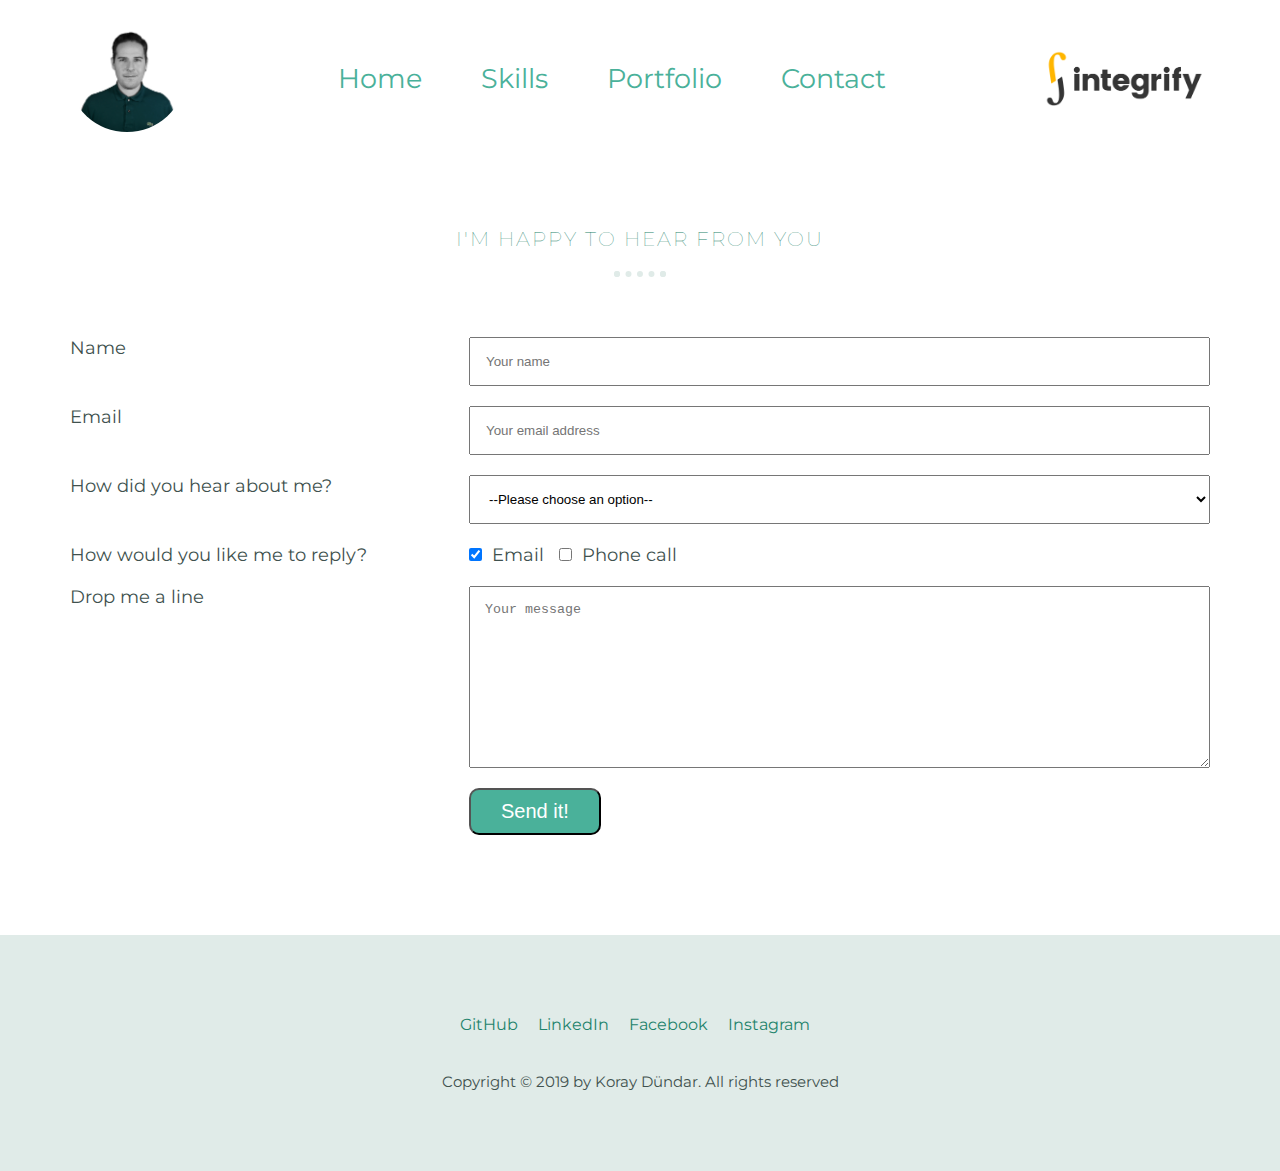
==== html/concact.html @ 17572de8 "first commit" ====
<html lang="en">
  <head>
    <meta charset="UTF-8" />
    <meta name="viewport" content="width=device-width, initial-scale=1.0" />
    <meta http-equiv="X-UA-Compatible" content="ie=edge" />
    <title>First Assignment - Deadline - 01.02.2019</title>
    <link rel="stylesheet" href="../css/style.css" />
    <link
      href="https://fonts.googleapis.com/css?family=Merriweather|Montserrat|"
      rel="stylesheet"
    />
    <link
      rel="stylesheet"
      href="https://use.fontawesome.com/releases/v5.6.3/css/all.css"
      integrity="sha384-UHRtZLI+pbxtHCWp1t77Bi1L4ZtiqrqD80Kn4Z8NTSRyMA2Fd33n5dQ8lWUE00s/"
      crossorigin="anonymous"
    />
  </head>
  <body> 
      <header class="header__sub">
        <div class="row">
                <div class="header-wrapper">
                  <div class="picture">
                    <img
                      class="picture__me"
                      src="../resources/images/me.jpg"
                      alt="my picture"
                    />
                  </div>
                  <nav class="sub-nav">
                    <ul>
                      <li><a class="sub-nav__button" href="../index.html">Home</a></li>
                      <li><a class="sub-nav__button" href="./skills.html">Skills</a></li>
                      <li><a class="sub-nav__button" href="#">Portfolio</a></li>
                      <li><a class="sub-nav__button" href="#">Contact</a></li>
                    </ul>
                  </nav>
        
                  
                    <img class="logo__pic" src="../resources/images/integrify-logo (1).png" alt="Integrify Logo">
                    <!-- <p>Haapalahdenkatu, Helsinki</p>
                    <p>koraydundar_40@hotmail.com</p>
                    <p>0451609805</p> -->
                 
                </div>
              </div> 
              
            </header>
    
    <section id="contact">
        <div class="row"><h3 class="t3 t3__green">I'm happy to hear from you</h3></div>
        <hr class="myhr myhr--dark" />
        
        <div class="row">
          
            <div class="contact__questions">
              <label class="contact__label" for="name" type="text">Name</label>
  
              <input
                class="contact__input"
                type="text"
                id="name"
                placeholder="Your name"
              />
            </div>
            <div class="contact__questions">
              <label class="contact__label" for="email" type="email">Email</label>
  
              <input
                class="contact__input"
                type="email"
                id="email"
                placeholder="Your email address"
              />
            </div>
            <div class="contact__questions">
                <label class="contact__label" for="option">How did you hear about me?</label>
                <select class="contact__input" id="option">
                  <option value="">--Please choose an option--</option>
                  <option value="searchEngine">Search Engine</option>
                  <option value="paidAdvertisment">Paid Advertisment</option>
                  <option value="friend">Friend</option>
                </select>
              
              </div>
            <div class="contact__questions">
                <label class="contact__label" for="communication" type="checkbox"
                  >How would you like me to reply?</label
                >
                <div class="check">
                  <input
                    type="checkbox"
                    name="news"
                    id="communication"
                    checked=""
                  />
                  Email
                </div>
                <div class="check">
                  <input type="checkbox" name="news" id="communication" /> Phone
                  call
                </div>
              </div>
            <div class="contact__questions">
              <label class="contact__label" for="message" type="textarea"
                >Drop me a line</label
              >
  
              <textarea
                name="message"
                id="message"
                cols="300"
                rows="10"
                placeholder="Your message"
              ></textarea>
            </div>
  
            <div class="contact__questions">
            <label class="contact__label"></label>
            <input class="button button--a" type="submit" value="Send it!">
            </div>
  
          
          </form>
        </div>
      </section>
  
      <footer>
        <div class="container">
          <ul class="footer__nav">
            <li><a href="#"><i class="fab fa-github fa-2x"></i><span>GitHub</span></a></li>
            <li><a href="#"><i class="fab fa-linkedin fa-2x"></i><span>LinkedIn</span></a></li>
            <li><a href="#"><i class="fab fa-facebook fa-2x"></i><span>Facebook</span></a></li>
            <li><a href="#"><i class="fab fa-instagram fa-2x"></i><span>Instagram</span></a></li>
          </ul>
          <br />
          <br /> 
          <p>Copyright © 2019 by Koray Dündar. All rights reserved</p>
        </div>
      </footer></body>
</html>
---- css/style.css ----
* {
  margin: 0;
  padding: 0;
  box-sizing: border-box;
}

body {
  color: #40514e;
  text-align: center;
  font-family: "Montserrat", serif;
}

p {
  font-size: 15px;
}

.myhr {
  width: 4%;

  border: dotted #e0ebe817 6px;
  border-bottom: none;
  margin: 0 auto;
  margin-bottom: 60px;
}

.myhr--dark {
  border: dotted #e0ebe8 6px;
  border-bottom: none;
}

.header__main {
  background-image: linear-gradient(rgba(0, 0, 0, 0.7), rgba(0, 0, 0, 0.7)),
    url(..//css/img/hero.jpg);

  height: 100vh;
  background-size: cover;
  background-position: center;
  background-attachment: fixed;
  padding: 25px 1px 15px 1px;
}

.header__sub {
  padding: 25px 1px 15px 1px;
}

.logo {
  text-align: right;
}

.logo__pic {
  width: 15%;
}

.container {
  max-width: 940px;
  margin: 0 auto;
  display: relative;
}

.row {
  max-width: 1140px;
  margin: 0 auto;
}

.header-wrapper {
  display: flex;
  align-items: center;
  justify-content: space-between;
}

.header-wrapper p {
  color: #4ab19a;
  font-family: "Montserrat";
}

.picture {
  width: 10%;
}

.picture__me {
  width: 100%;
  border-radius: 50%;
}

.hero-text-box {
  position: absolute;
  top: 50%;
  transform: translateY(-50%);
  width: 900px;
  text-align: left;
}

h1 {
  font-family: "Montserrat";
  font-size: 450%;
  color: #fff;
  font-weight: 100;
  word-spacing: 4px;
  margin-bottom: 25px;
}

.button {
  padding: 10px 30px;
  font-size: 20px;
  text-decoration: none;
  color: white;
  border-radius: 10px;
  margin-right: 20px;
}

.button--a {
  background-color: #4ab19a;
}

.button--a:hover {
  background-color: #368170;
}

.button--b {
  border: 1px solid #4ab19a;
}

.button--b:hover {
  background-color: #4ab19a;
}

.main-nav {
  font-family: "Montserrat";
}

ul {
  list-style: none;
}

li {
  display: inline-block;
}

.main-nav__button {
  text-decoration: none;
  padding: 5px 15px;
  color: #fff;
  font-size: 170%;
}

.main-nav li:not(:last-child) {
  margin-right: 25px;
}

.main-nav__button:hover {
  color: #4ab19a;
  transition: all 0.2s;
}

.a {
  font-size: 40px;
}

/*sub nav*/
.sub-nav {
  font-family: "Montserrat";
}

.sub-nav__button {
  text-decoration: none;
  padding: 5px 15px;
  color: #4ab19a;
  font-size: 170%;
  border-bottom: 2px solid transparent;
}

.sub-nav li:not(:last-child) {
  margin-right: 25px;
}

.sub-nav__button:hover {
  border-bottom: 1px solid #409c88;

  transition: all 0.5s;
}

/* TOP CONTAINER */
#skills {
  padding: 80px 0;
  margin-bottom: 84px;
}

.hero-image {
  width: 20%;

  border-radius: 50%;
  margin-bottom: 20px;
}

h2 {
  font-size: 200%;
  color: #4ab19a;
}

.hero-action {
  margin-bottom: 80px;
}

.hero-action p {
  font-size: 18px;
  line-height: 1.5;
}

.yetenek {
  display: flex;
  justify-content: space-between;
}

.skill {
  margin-top: 60px;
  width: 33.3%;
}

.skill__pictures {
  width: 100%;
  display: block;
}

/* MIDDLE CONTAINER */
#middle {
  padding: 80px 0;
  margin-bottom: 84;
}

.theback__table {
  margin: 0 auto;
  font-size: 25px;
}

.table-box {
  display: flex;
  flex-direction: row;
  justify-content: space-between;
}

/* TESTIMONIALS */
#testimonials {
  padding: 80px 0;

  background-image: linear-gradient(rgba(0, 0, 0, 0.7), rgba(0, 0, 0, 0.7)),
    url(..//css/img/testimonial.jpg);

  background-size: cover;
  background-position: center;
  background-attachment: fixed;

  color: #fff;
}

.t3 {
  font-weight: 100;
  font-size: 20px;
  letter-spacing: 2;
  text-transform: uppercase;
  margin-bottom: 20px;
}

.t3__white {
  color: white;
}

.t3__green {
  color: #1e836c;
}

.t3__lightgreen {
  color: #4ab19a;
}

.testimonials__box {
  display: flex;
  justify-content: space-between;
}

blockquote {
  line-height: 1.5;
  font-style: italic;
  text-align: left;
  padding: 2%;
  font-family: "Montserrat";
  font-size: 18px;
}

.fa-quote-left {
  margin-right: 12px;
  color: #4ab19a;
}

cite {
  margin-top: 25px;
  display: block;
  margin-top: 25px;

  display: flex;
  align-items: center;
  margin-bottom: 30px;
}

.reference {
  width: 20%;
  border-radius: 50%;

  margin-right: 10px;
}

/*FORM*/
#contact {
  padding: 80px 0;

  font-size: 18px;
}

.contact__questions {
  display: flex;
  margin-bottom: 20px;
}

.contact__label {
  flex: 0 0 35%;
  text-align: left;
}

.contact__input {
  flex: 0 0 65%;
}

#communication {
  margin-right: 5px;
}

.check {
  margin-right: 15px;
}

input {
  padding: 15px;
}

select {
  padding: 15px;
}

textarea {
  padding: 15px;
}

/* FOOTER */
footer {
  padding: 80px 0;
  background-color: #e0ebe8;
}

.fab {
  color: grey;
  margin-right: 5px;
}

.footer__nav {
  display: flex;
  justify-content: center;
  align-items: center;
}

.footer__nav a {
  display: flex;
  align-items: center;
  margin-right: 15px;
  text-decoration: none;
  color: #1e836c;
}

/* Videos */
.video {
  max-width: 1200px;
  margin: 0 auto;
  display: grid;
  grid-template-columns: repeat(auto-fit, minmax(300px, 1fr));
  grid-gap: 20px;
  justify-content: space-between;
}

.portfolio {
  padding-top: 42px;
}

.portfolio--darker {
  background: #f4f4f4;
}

.portfolio {
  padding: 80px 0;
}

.flexforvideo {
  display: flex;
}

iframe {
  margin-bottom: 15px;
}

/*Amazing Skills*/
.amazing-skills {
  padding: 25px 0 50px 0;
}

.cards {
  display: flex;
  justify-content: space-between;
}

.maincontainer {
  position: relative;
  width: 320px;
  height: 420px;
  perspective: 150rem;
  -moz-perspective: 150rem;
}

.thecard {
  position: absolute;
  width: 100%;
  height: 100%;
  transform-style: preserve-3d;
  transition: all 1s ease;
  box-shadow: rgba(0, 0, 0, 0.15) 0px 1.5rem 4rem;
  font-family: "Montserrat", serif;
}

.thecard:hover {
  transform: rotateY(180deg);
}

.thefront {
  position: absolute;
  width: 100%;
  height: 100%;
  backface-visibility: hidden;
  background: #fafafa;
  color: #333;
  text-align: center;

  border-radius: 4px;

  font-weight: bold;
  padding: 5%;
  overflow: hidden;
  display: flex;
  flex-direction: column;
  justify-content: center;
}

.theback {
  position: absolute;
  width: 100%;
  height: 100%;
  backface-visibility: hidden;
  background: #fafafa;
  color: #333;
  transform: rotateY(180deg);
  padding: 45% 2% 2% 2%;
}

.theback__table {
  font-size: 20px;
}

.cardpics {
  margin-top: 40px;
  margin-bottom: 10px;
  width: 100%;
}
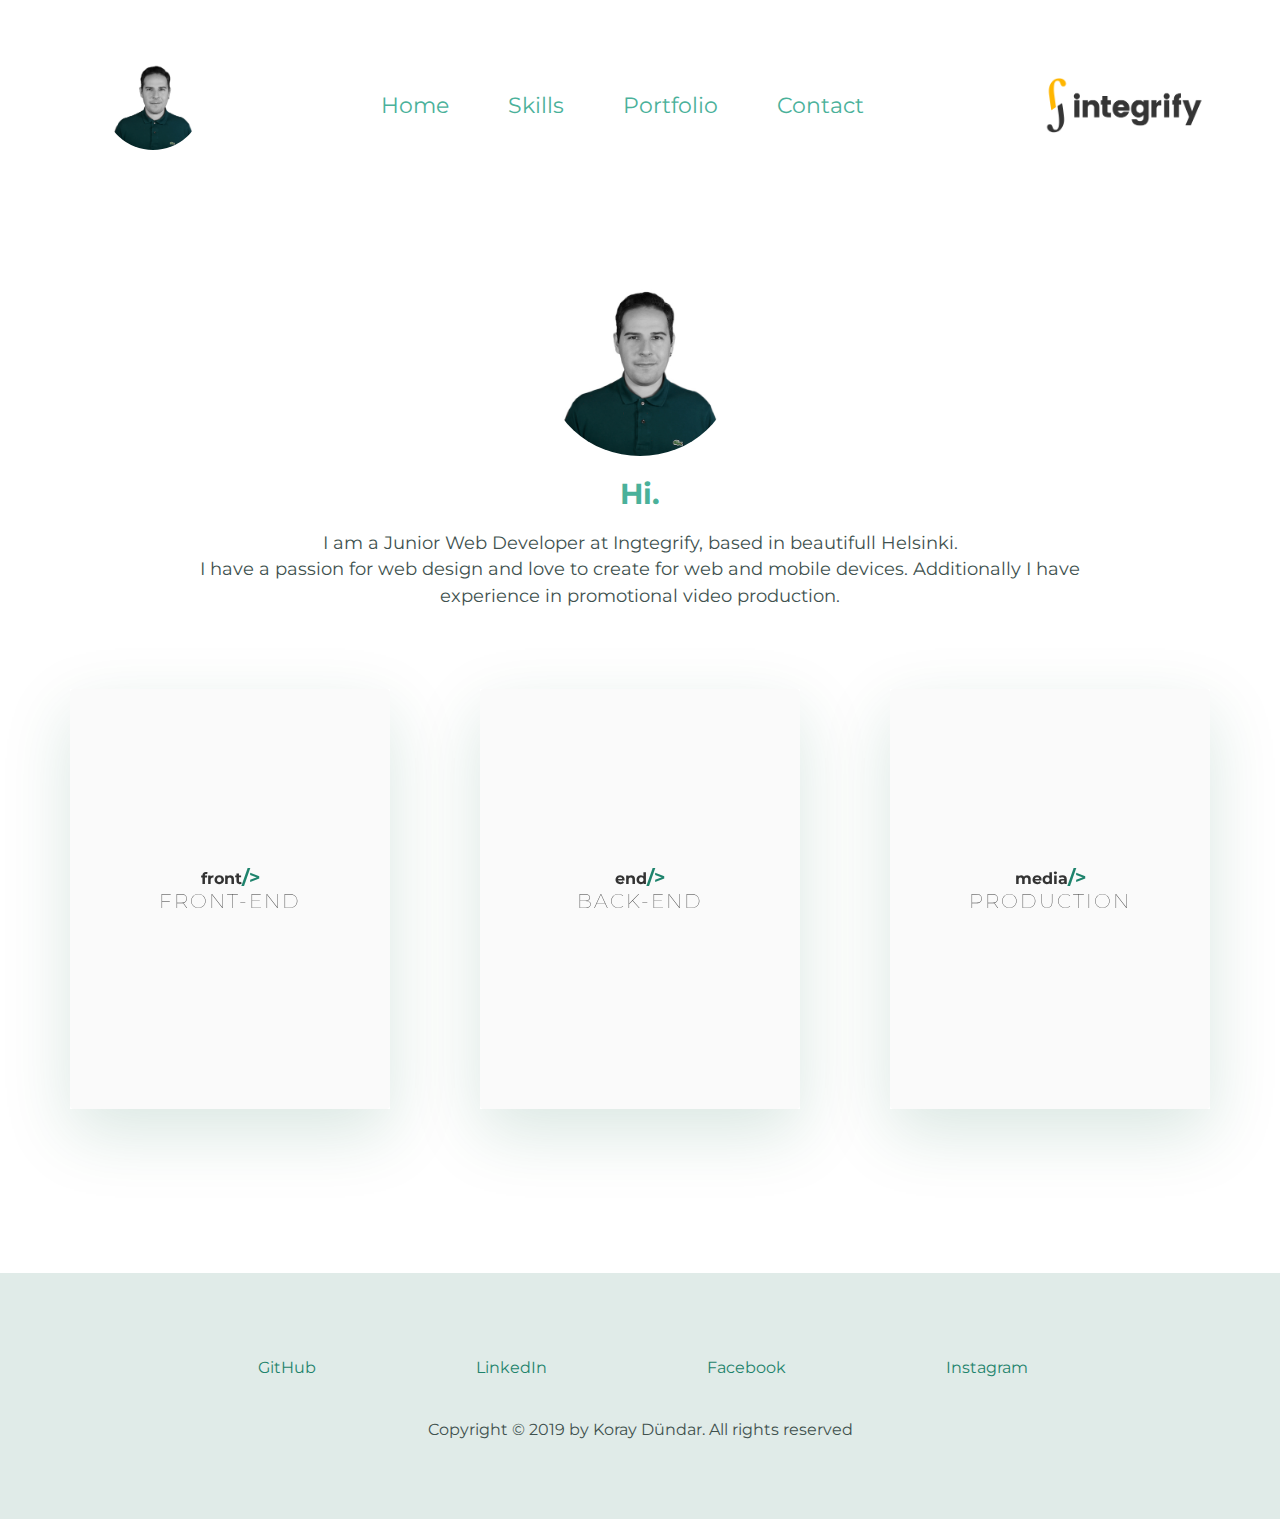
==== commit 1cd62cd1: "responsive nav" ====
--- a/html/concact.html
+++ b/html/concact.html
@@ -15,127 +15,304 @@
       integrity="sha384-UHRtZLI+pbxtHCWp1t77Bi1L4ZtiqrqD80Kn4Z8NTSRyMA2Fd33n5dQ8lWUE00s/"
       crossorigin="anonymous"
     />
+
+    <link rel="stylesheet" href="../css/queries.css" />
   </head>
-  <body> 
-      <header class="header__sub">
-        <div class="row">
-                <div class="header-wrapper">
-                  <div class="picture">
-                    <img
-                      class="picture__me"
-                      src="../resources/images/me.jpg"
-                      alt="my picture"
-                    />
-                  </div>
-                  <nav class="sub-nav">
-                    <ul>
-                      <li><a class="sub-nav__button" href="../index.html">Home</a></li>
-                      <li><a class="sub-nav__button" href="./skills.html">Skills</a></li>
-                      <li><a class="sub-nav__button" href="#">Portfolio</a></li>
-                      <li><a class="sub-nav__button" href="#">Contact</a></li>
-                    </ul>
-                  </nav>
-        
-                  
-                    <img class="logo__pic" src="../resources/images/integrify-logo (1).png" alt="Integrify Logo">
-                    <!-- <p>Haapalahdenkatu, Helsinki</p>
-                    <p>koraydundar_40@hotmail.com</p>
-                    <p>0451609805</p> -->
-                 
-                </div>
-              </div> 
+
+  <body>
+    <header class="header__sub">
+      <div class="row">
+        <div class="header-wrapper">
+          <div class="picture">
+            <img
+              class="picture__me"
+              src="../resources/images/me.jpg"
+              alt="my picture"
+            />
+          </div>
+          <nav class="sub-nav">
+            <ul>
+              <li><a class="sub-nav__button" href="../index.html">Home</a></li>
+              <li>
+                <a class="sub-nav__button" href="./skills.html">Skills</a>
+              </li>
+              <li><a class="sub-nav__button" href="./portfolio.html">Portfolio</a></li>
+              <li><a class="sub-nav__button" href="./concact.html">Contact</a></li>
+            </ul>
+          </nav>
+
+          <div id="menuToggle">
+            <!--
+              A fake / hidden checkbox is used as click reciever,
+              so you can use the :checked selector on it.
+              -->
+            <input type="checkbox" />
+
+            <!--
+              Some spans to act as a hamburger.
               
-            </header>
+              They are acting like a real hamburger,
+              not that McDonalds stuff.
+              -->
+            <span></span> <span></span> <span></span>
+
+            <!--
+              Too bad the menu has to be inside of the button
+              but hey, it's pure CSS magic.
+              -->
+            <ul id="menu">
+              <li><a class="main-nav__button" href="#">Home</a></li>
+              <li>
+                <a class="main-nav__button" href="./html/skills.html">Skills</a>
+              </li>
+              <li>
+                <a class="main-nav__button" href="./html/portfolio.html"
+                  >Portfolio</a
+                >
+              </li>
+              <li>
+                <a class="main-nav__button" href="./html/concact.html"
+                  >Contact</a
+                >
+              </li>
+            </ul>
+          </div>
+
+          <img
+            class="logo__pic"
+            src="../resources/images/integrify-logo (1).png"
+            alt="Integrify Logo"
+          />
+          <!-- <p>Haapalahdenkatu, Helsinki</p>
+                      <p>koraydundar_40@hotmail.com</p>
+                      <p>0451609805</p> -->
+        </div>
+      </div>
+    </header>
     
-    <section id="contact">
-        <div class="row"><h3 class="t3 t3__green">I'm happy to hear from you</h3></div>
-        <hr class="myhr myhr--dark" />
-        
-        <div class="row">
-          
-            <div class="contact__questions">
-              <label class="contact__label" for="name" type="text">Name</label>
-  
-              <input
-                class="contact__input"
-                type="text"
-                id="name"
-                placeholder="Your name"
-              />
+    <section id="skills">
+      <div class="container">
+        <div class="hero-action">
+          <img
+            class="hero-image"
+            alt="Koray Dündar"
+            src="../resources/images/me.jpg"
+          />
+
+          <h2>Hi.</h2>
+          <br />
+          <p>
+            I am a Junior Web Developer at Ingtegrify, based in beautifull
+            Helsinki.
+          </p>
+          <p>
+            I have a passion for web design and love to create for web and
+            mobile devices. Additionally I have experience in promotional video
+            production.
+          </p>
+        </div>
+      </div>
+
+      <div class="row">
+        <div class="cards">
+          <div class="maincontainer">
+            <div class="thecard">
+              <div class="thefront">
+                <p>front<span class="green-sign">/></span></p>
+                <h3 class="t3 t3__dark">Front-end</h3>
+              </div>
+              <div class="theback">
+                <table class="theback__table">
+                  <tr>
+                    <td><i class="fab fa-html5"></i> HTML5</td>
+                    <td>
+                      <i class="fas fa-star"></i><i class="fas fa-star"></i
+                      ><i class="fas fa-star"></i><i class="fas fa-star"></i>
+                    </td>
+                  </tr>
+                  <tr>
+                    <td><i class="fab fa-css3-alt"></i> CSS3</td>
+                    <td>
+                      <i class="fas fa-star"></i><i class="fas fa-star"></i
+                      ><i class="fas fa-star"></i>
+                    </td>
+                  </tr>
+                  <tr>
+                    <td><i class="fab fa-js"></i> JavaScript</td>
+                    <td>
+                      <i class="fas fa-star"></i><i class="fas fa-star"></i>
+                      <i class="fas fa-star"></i>
+                    </td>
+                  </tr>
+                  <tr>
+                    <td><i class="fab fa-react"></i> React</td>
+                    <td>
+                      <i class="fas fa-star"></i><i class="fas fa-star"></i>
+                    </td>
+                  </tr>
+                </table>
+              </div>
             </div>
-            <div class="contact__questions">
-              <label class="contact__label" for="email" type="email">Email</label>
-  
-              <input
-                class="contact__input"
-                type="email"
-                id="email"
-                placeholder="Your email address"
-              />
+            <!-- the card-->
+          </div>
+          <!-- main container-->
+
+          <div class="maincontainer">
+            <div class="thecard">
+              <div class="thefront">
+                <p>end<span class="green-sign">/></span></p>
+                <h3 class="t3 t3__dark">Back-end</h3>
+              </div>
+              <div class="theback">
+                <table class="theback__table">
+                  <tr>
+                    <td><i class="fas fa-camera"></i> MongoDB</td>
+                    <td>
+                      <i class="fas fa-star"></i><i class="fas fa-star"></i
+                      ><i class="fas fa-star"></i>
+                    </td>
+                  </tr>
+                  <tr>
+                    <td><i class="fas fa-video"></i> MySQL</td>
+                    <td>
+                      <i class="fas fa-star"></i> <i class="fas fa-star"></i
+                      ><i class="fas fa-star"></i><i class="fas fa-star"></i>
+                    </td>
+                  </tr>
+                  <tr>
+                    <td><i class="fas fa-crop"></i> Ruby</td>
+                    <td>
+                      <i class="fas fa-star"></i><i class="fas fa-star"></i
+                      ><i class="fas fa-star"></i><i class="fas fa-star"></i>
+                    </td>
+                  </tr>
+                </table>
+              </div>
             </div>
-            <div class="contact__questions">
-                <label class="contact__label" for="option">How did you hear about me?</label>
-                <select class="contact__input" id="option">
-                  <option value="">--Please choose an option--</option>
-                  <option value="searchEngine">Search Engine</option>
-                  <option value="paidAdvertisment">Paid Advertisment</option>
-                  <option value="friend">Friend</option>
-                </select>
-              
-              </div>
-            <div class="contact__questions">
-                <label class="contact__label" for="communication" type="checkbox"
-                  >How would you like me to reply?</label
-                >
-                <div class="check">
-                  <input
-                    type="checkbox"
-                    name="news"
-                    id="communication"
-                    checked=""
-                  />
-                  Email
-                </div>
-                <div class="check">
-                  <input type="checkbox" name="news" id="communication" /> Phone
-                  call
-                </div>
-              </div>
-            <div class="contact__questions">
-              <label class="contact__label" for="message" type="textarea"
-                >Drop me a line</label
-              >
-  
-              <textarea
-                name="message"
-                id="message"
-                cols="300"
-                rows="10"
-                placeholder="Your message"
-              ></textarea>
+            <!-- the card-->
+          </div>
+          <!-- main container-->
+
+          <div class="maincontainer">
+            <div class="thecard">
+              <div class="thefront">
+                <p>media<span class="green-sign">/></span></p>
+                <h3 class="t3 t3__dark">Production</h3>
+              </div>
+              <div class="theback">
+                <table class="theback__table">
+                  <tr>
+                    <td><i class="fas fa-camera"></i> Photography</td>
+                    <td>
+                      <i class="fas fa-star"></i><i class="fas fa-star"></i
+                      ><i class="fas fa-star"></i>
+                    </td>
+                  </tr>
+                  <tr>
+                    <td><i class="fas fa-video"></i> Videography</td>
+                    <td>
+                      <i class="fas fa-star"></i> <i class="fas fa-star"></i
+                      ><i class="fas fa-star"></i><i class="fas fa-star"></i>
+                    </td>
+                  </tr>
+                  <tr>
+                    <td><i class="fas fa-crop"></i> Editing</td>
+                    <td>
+                      <i class="fas fa-star"></i><i class="fas fa-star"></i
+                      ><i class="fas fa-star"></i><i class="fas fa-star"></i>
+                    </td>
+                  </tr>
+                </table>
+              </div>
             </div>
-  
-            <div class="contact__questions">
-            <label class="contact__label"></label>
-            <input class="button button--a" type="submit" value="Send it!">
+            <!-- the card-->
+          </div>
+          <!-- main container-->
+        </div>
+        <!-- cards-->
+      </div>
+      <!-- row-->
+
+      <!-- <div class="container">
+            <div class="table-box">
+              <table>
+                <tr>
+                  <td><i class="fab fa-html5"></i> HTML5</td>
+                  <td>
+                    <i class="fas fa-star"></i><i class="fas fa-star"></i
+                    ><i class="fas fa-star"></i><i class="fas fa-star"></i>
+                  </td>
+                </tr>
+                <tr>
+                  <td><i class="fab fa-css3-alt"></i> CSS3</td>
+                  <td>
+                    <i class="fas fa-star"></i><i class="fas fa-star"></i
+                    ><i class="fas fa-star"></i>
+                  </td>
+                </tr>
+                <tr>
+                  <td><i class="fab fa-js"></i> JavaScript</td>
+                  <td><i class="fas fa-star"></i><i class="fas fa-star"></i></td>
+                </tr>
+              </table>
+    
+              <table>
+                <tr>
+                  <td><i class="fab fa-react"></i> React</td>
+                  <td>
+                    <i class="fas fa-star"></i><i class="fas fa-star"></i
+                    ><i class="fas fa-star"></i><i class="fas fa-star"></i
+                    ><i class="fas fa-star"></i>
+                  </td>
+                </tr>
+                <tr>
+                  <td><i class="fas fa-camera-retro"></i> Photo Production</td>
+                  <td>
+                    <i class="fas fa-star"></i><i class="fas fa-star"></i
+                    ><i class="fas fa-star"></i><i class="fas fa-star"></i>
+                  </td>
+                </tr>
+                <tr>
+                  <td><i class="fas fa-video"></i> Video Production</td>
+                  <td>
+                    <i class="fas fa-star"></i><i class="fas fa-star"></i
+                    ><i class="fas fa-star"></i><i class="fas fa-star"></i
+                    ><i class="fas fa-star"></i>
+                  </td>
+                </tr>
+              </table>
             </div>
-  
-          
-          </form>
-        </div>
-      </section>
-  
-      <footer>
-        <div class="container">
-          <ul class="footer__nav">
-            <li><a href="#"><i class="fab fa-github fa-2x"></i><span>GitHub</span></a></li>
-            <li><a href="#"><i class="fab fa-linkedin fa-2x"></i><span>LinkedIn</span></a></li>
-            <li><a href="#"><i class="fab fa-facebook fa-2x"></i><span>Facebook</span></a></li>
-            <li><a href="#"><i class="fab fa-instagram fa-2x"></i><span>Instagram</span></a></li>
-          </ul>
-          <br />
-          <br /> 
-          <p>Copyright © 2019 by Koray Dündar. All rights reserved</p>
-        </div>
-      </footer></body>
+          </div> -->
+    </section>
+  </header>
+    <footer>
+      <div class="container">
+        <ul class="footer__nav">
+          <li>
+            <a href="#"
+              ><i class="fab fa-github fa-2x"></i><span>GitHub</span></a
+            >
+          </li>
+          <li>
+            <a href="#"
+              ><i class="fab fa-linkedin fa-2x"></i><span>LinkedIn</span></a
+            >
+          </li>
+          <li>
+            <a href="#"
+              ><i class="fab fa-facebook fa-2x"></i><span>Facebook</span></a
+            >
+          </li>
+          <li>
+            <a href="#"
+              ><i class="fab fa-instagram fa-2x"></i><span>Instagram</span></a
+            >
+          </li>
+        </ul>
+        <br />
+        <br />
+        <p>Copyright © 2019 by Koray Dündar. All rights reserved</p>
+      </div>
+    </footer>
+  </body>
 </html>
--- a/css/style.css
+++ b/css/style.css
@@ -8,10 +8,7 @@
   color: #40514e;
   text-align: center;
   font-family: "Montserrat", serif;
-}
-
-p {
-  font-size: 15px;
+  font-size: 16px;
 }
 
 .myhr {
@@ -37,10 +34,12 @@
   background-position: center;
   background-attachment: fixed;
   padding: 25px 1px 15px 1px;
+  overflow: hidden;
 }
 
 .header__sub {
   padding: 25px 1px 15px 1px;
+  overflow: hidden;
 }
 
 .logo {
@@ -73,20 +72,20 @@
   font-family: "Montserrat";
 }
 
-.picture {
-  width: 10%;
-}
-
 .picture__me {
-  width: 100%;
+  margin: 35px;
+  height: 90px;
+  width: auto;
   border-radius: 50%;
+  margin-right: 4px;
 }
 
 .hero-text-box {
+  margin: 35px;
   position: absolute;
   top: 50%;
   transform: translateY(-50%);
-  width: 900px;
+  max-width: 900px;
   text-align: left;
 }
 
@@ -126,6 +125,7 @@
 
 .main-nav {
   font-family: "Montserrat";
+  width: 70%;
 }
 
 ul {
@@ -138,9 +138,9 @@
 
 .main-nav__button {
   text-decoration: none;
-  padding: 5px 15px;
+  padding: 1px 15px;
   color: #fff;
-  font-size: 170%;
+  font-size: 140%;
 }
 
 .main-nav li:not(:last-child) {
@@ -156,16 +156,28 @@
   font-size: 40px;
 }
 
+/*mobile nav */
+.mobile-nav-icon {
+  cursor: pointer;
+  display: none;
+  margin: 35px;
+}
+
+.mobile-nav-icon i {
+  color: white;
+}
+
 /*sub nav*/
 .sub-nav {
   font-family: "Montserrat";
+  width: 70%;
 }
 
 .sub-nav__button {
   text-decoration: none;
-  padding: 5px 15px;
+  padding: 1px 15px;
   color: #4ab19a;
-  font-size: 170%;
+  font-size: 140%;
   border-bottom: 2px solid transparent;
 }
 
@@ -193,7 +205,7 @@
 }
 
 h2 {
-  font-size: 200%;
+  font-size: 180%;
   color: #4ab19a;
 }
 
@@ -202,7 +214,7 @@
 }
 
 .hero-action p {
-  font-size: 18px;
+  font-size: 110%;
   line-height: 1.5;
 }
 
@@ -228,14 +240,20 @@
 }
 
 .theback__table {
+  display: flex;
+  justify-content: flex-start;
   margin: 0 auto;
   font-size: 25px;
 }
 
-.table-box {
+.theback {
   display: flex;
   flex-direction: row;
-  justify-content: space-between;
+  justify-content: flex-start;
+}
+
+td {
+  text-align: start;
 }
 
 /* TESTIMONIALS */
@@ -311,12 +329,13 @@
 /*FORM*/
 #contact {
   padding: 80px 0;
-
+  overflow: hidden;
   font-size: 18px;
 }
 
 .contact__questions {
   display: flex;
+  padding: 5px;
   margin-bottom: 20px;
 }
 
@@ -362,14 +381,15 @@
 
 .footer__nav {
   display: flex;
-  justify-content: center;
+  justify-content: space-around;
+  flex-wrap: wrap;
+  padding: 5px;
+}
+
+.footer__nav a {
+  display: flex;
   align-items: center;
-}
-
-.footer__nav a {
-  display: flex;
-  align-items: center;
-  margin-right: 15px;
+
   text-decoration: none;
   color: #1e836c;
 }
@@ -428,11 +448,12 @@
   height: 100%;
   transform-style: preserve-3d;
   transition: all 1s ease;
-  box-shadow: rgba(0, 0, 0, 0.15) 0px 1.5rem 4rem;
+  box-shadow: rgba(0, 94, 62, 0.15) 0px 1.5rem 4rem;
   font-family: "Montserrat", serif;
 }
 
-.thecard:hover {
+.thecard:hover,
+.thecard:focus {
   transform: rotateY(180deg);
 }
 
@@ -475,3 +496,125 @@
   margin-bottom: 10px;
   width: 100%;
 }
+
+.green-sign {
+  color: #1e836c;
+  font-size: 120%;
+  font-style: bold;
+}
+
+#menuToggle {
+  display: none;
+  position: relative;
+  top: -12px;
+  right: 50px;
+
+  z-index: 1;
+
+  -webkit-user-select: none;
+  user-select: none;
+}
+
+#menuToggle input {
+  display: block;
+  width: 40px;
+  height: 32px;
+  position: absolute;
+  top: -7px;
+  left: -5px;
+
+  cursor: pointer;
+
+  opacity: 0; /* hide this */
+  z-index: 2; /* and place it over the hamburger */
+
+  -webkit-touch-callout: none;
+}
+
+/*
+ * Just a quick hamburger
+ */
+#menuToggle span {
+  display: block;
+  width: 33px;
+  height: 4px;
+  margin-bottom: 5px;
+  position: relative;
+
+  background: #4ab19a;
+  border-radius: 3px;
+
+  z-index: 1;
+
+  transform-origin: 4px 0px;
+
+  transition: transform 0.5s cubic-bezier(0.77, 0.2, 0.05, 1),
+    background 0.5s cubic-bezier(0.77, 0.2, 0.05, 1), opacity 0.55s ease;
+}
+
+#menuToggle span:first-child {
+  transform-origin: 0% 0%;
+}
+
+#menuToggle span:nth-last-child(2) {
+  transform-origin: 0% 100%;
+}
+
+/* 
+ * Transform all the slices of hamburger
+ * into a crossmark.
+ */
+#menuToggle input:checked ~ span {
+  opacity: 1;
+  transform: rotate(45deg) translate(-2px, -1px);
+  background: #4ab19a;
+}
+
+/*
+ * But let's hide the middle one.
+ */
+#menuToggle input:checked ~ span:nth-last-child(3) {
+  opacity: 0;
+  transform: rotate(0deg) scale(0.2, 0.2);
+}
+
+/*
+ * Ohyeah and the last one should go the other direction
+ */
+#menuToggle input:checked ~ span:nth-last-child(2) {
+  transform: rotate(-45deg) translate(0, -1px);
+}
+
+/*
+ * Make this absolute positioned
+ * at the top left of the screen
+ */
+#menu {
+  position: absolute;
+  width: 300px;
+  margin: -52px 0 0 -183px;
+  padding: 51px;
+  padding-top: 56px;
+
+  background: #2b272791;
+  list-style-type: none;
+  -webkit-font-smoothing: antialiased;
+  /* to stop flickering of text in safari */
+
+  transform-origin: 0% 0%;
+  transform: translate(700%, 0);
+
+  transition: transform 0.5s cubic-bezier(0.77, 0.2, 0.05, 1);
+}
+
+#menu li {
+  padding: 10px 0;
+  font-size: 22px;
+}
+
+/*
+ * And let's slide it in from the left
+ */
+#menuToggle input:checked ~ ul {
+  transform: none;
+}
--- a/css/queries.css
+++ b/css/queries.css
@@ -0,0 +1,118 @@
+@media only screen and (max-width: 1200px) {
+  .row {
+    max-width: 850px;
+  }
+  .maincontainer {
+    width: 200px;
+    height: 350px;
+  }
+
+  .hero-action p {
+    font-size: 20px;
+  }
+
+  h1 {
+    font-size: 375%;
+  
+}
+
+/* Small tablet to big tablet: from 768px (IPAD) to 1023px (landscape tablet) */
+@media only screen and (max-width: 1023px) {
+  .main-nav, , .sub-nav{
+    font-size: 80%;
+  }
+
+  h1 {
+    font-size: 275%;
+  }
+
+  .row{
+      padding: 0 5px;
+  }
+
+  .theback__table {
+    margin-top: 55px;
+    font-size: 12px;
+  }
+  .maincontainer {
+    width: 220px;
+    height: 420px;
+    
+  }
+
+  .main-nav li:not(:last-child) {
+    margin-right: 5px;
+  }
+
+  .sub-nav li:not(:last-child) {
+  margin-right: 5px;
+  }
+}
+/* Small phones to small tablets:481px to 767px*/
+@media only screen and (max-width: 767px) {
+    
+
+    h1 {
+        font-size: 205%;
+      }
+
+      .main-nav, .sub-nav{
+        display: none;
+          /* width: 100%;
+          text-align: right; */
+      }
+
+      .main-nav__button, .sub-nav__button {
+    font-size: 110%;
+    }
+
+    
+
+      .testimonials__box {
+        flex-direction: column;
+      }
+
+      .cards {
+          flex-direction: column;
+          align-items: center;
+          
+      }
+
+      .maincontainer {
+        width: 350px;
+        height: 450px;
+        margin-bottom: 50px;
+      }
+
+      .logo__pic{
+          display: none;
+      }
+
+      #menuToggle{
+        display: block;
+      }
+      /* .mobile-nav-icon {
+        display: inline-block;
+      }
+
+      .main-nav li{
+        display: block;
+        font-size: 100%;
+        margin-right: 25px;
+        margin-bottom: 15px;
+      } */
+
+      
+    
+}
+
+/* Small Phones: from 0 to 480 px such as Iphone 5*/
+@media only screen and (max-width: 480px) {
+  h1{
+    font-size: 155%;
+  }
+
+  .button {
+    font-size: 15px;
+  }
+}
